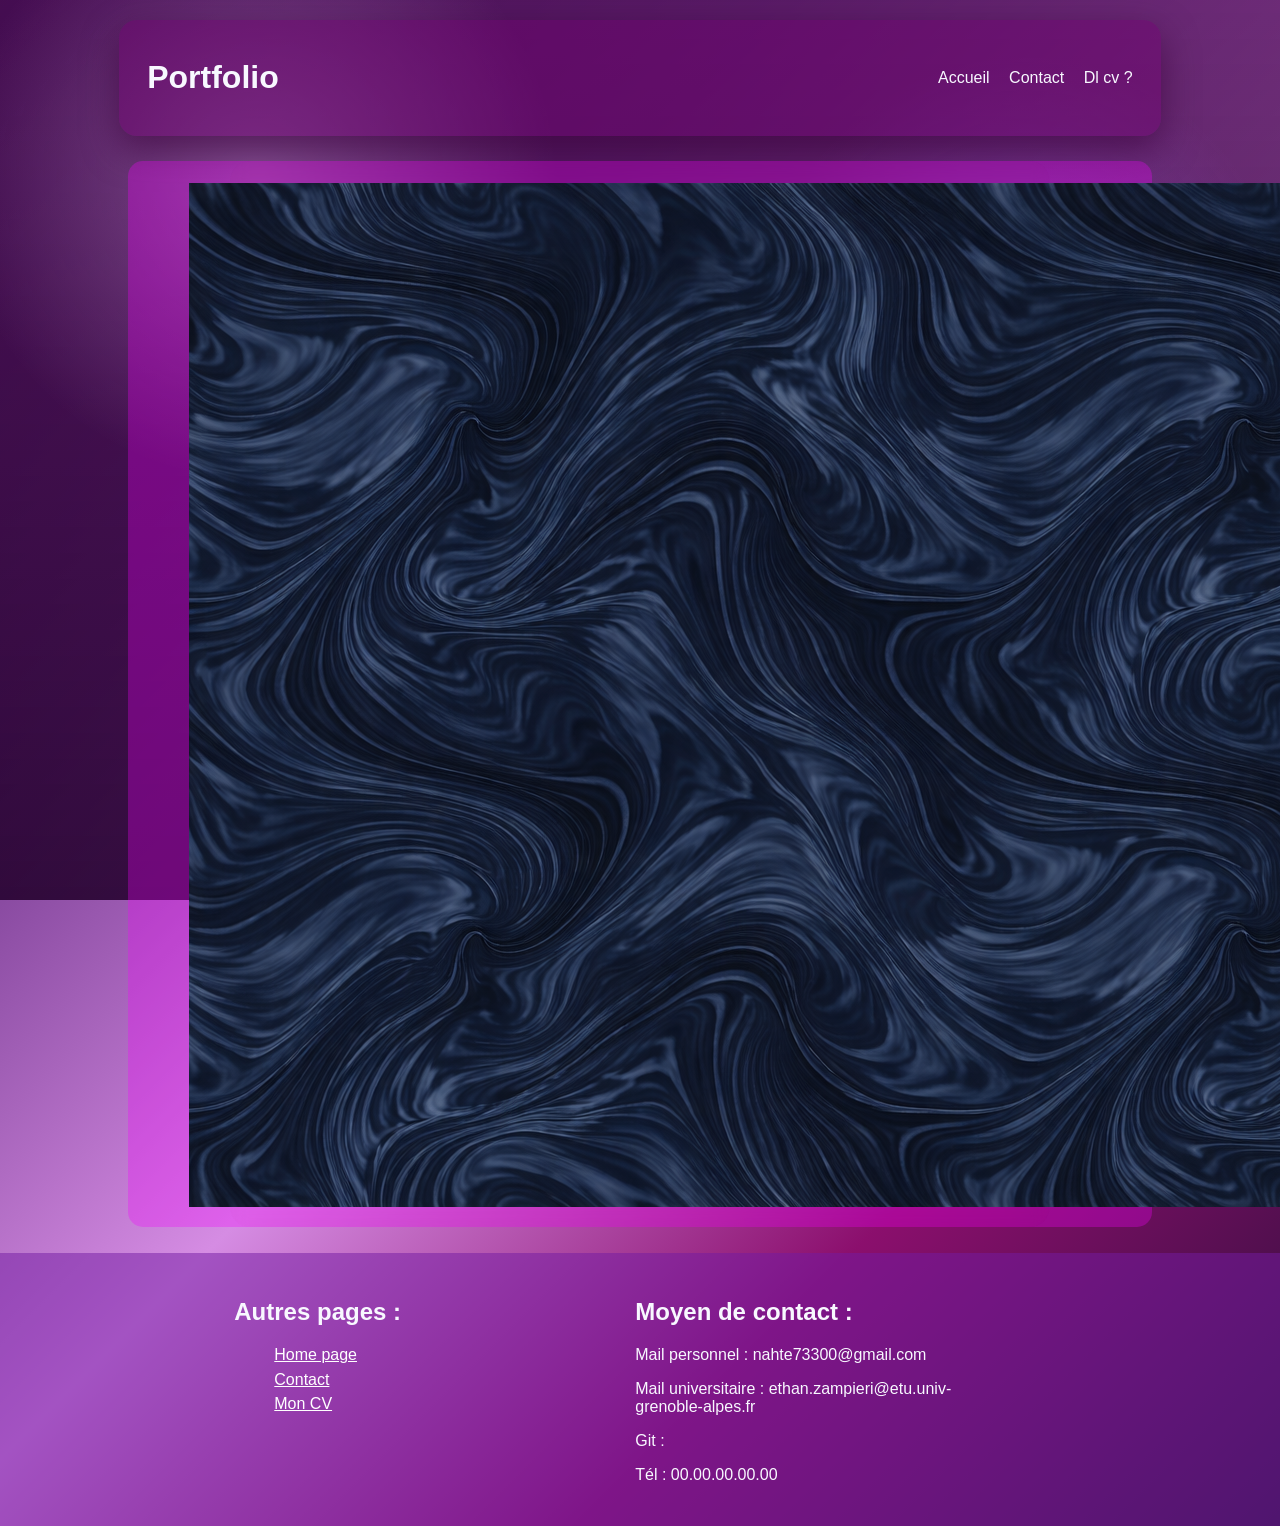
==== Download_cv.html @ 6f209bd2 "Add files via upload" ====
<!DOCTYPE html>
<html lang="fr">
<head>
    <meta charset="UTF-8">
    <meta name="viewport" content="width=device-width, initial-scale=1.0">
    <title>Portfolio ZAMPIERI Ethan</title>

    <!-- Lien vers le CSS -->
    <link rel="stylesheet" href="styleProjet.css">
</head>
<body>

    <!-- En-tête -->
    <header>
        <h1>Portfolio</h1>
        <nav>
            <ul>
                <li><a href="Untitled-1.html">Accueil</a></li>
                <li><a href="#">Contact</a></li>
                <li><a href="Download_cv.html">Dl cv ?</a></li>
            </ul>
        </nav>
    </header>

    <main>
        <section>
            <img src="Vagues_de_bleu_profond.png" alt="">
        </section>
    </main>

    <footer>
        <div class="contact">
            <h2>Autres pages :</h2>
            <ul>
                <li><a href="#top">Home page</a></li>
                <li><a href="#">Contact</a></li>
                <li><a href="Download_cv.html">Mon CV</a></li>
            </ul>
        </div>
        <div>
            <h2>Moyen de contact :</h2>
            <p>Mail personnel : nahte73300@gmail.com</p>
            <p>Mail universitaire : ethan.zampieri@etu.univ-grenoble-alpes.fr</p>
            <p>Git : </p>
            <p>Tél : 00.00.00.00.00</p>
        </div>
    </footer>
</body>
---- styleProjet.css ----
header{
    width: 77%;
    margin: 20px auto;
    padding: 18px 28px;
    display: flex;
    align-items: center;
    justify-content: space-between;
    gap: 24px;
    background: rgba(114, 0, 114, 0.45);
    border-radius: 18px;
    box-shadow: 0 14px 35px rgba(56, 0, 56, 0.60); 
}

header > nav > ul {
    display: flex;
    gap: 10%;
    list-style: none;
    margin-left: -20%;
}

header > nav > ul > li > a{
    color: ghostwhite;
    text-decoration: none;
    font-size: 600;
}

header > nav > ul > li > a:hover{
    color: #f8f1ff;
}

body > main > section{
    justify-self: center;
    opacity: 100%;
    background-color: rgba(138, 0, 54, 0.01);
    backdrop-filter: blur(8px);
    margin: 2% 0%;
    border-radius: 20px;  
    padding-top: 5px;

    width: 80%;
    margin: auto;
}

main{
    background-color: rgba(245, 0, 255, 0.3);
    width: 80%;
    margin: 2% 10%;
    justify-content: center;
    border-radius: 15px;
}

section p {
    font-size: 150%;
}

.chatbot{
    width: 100%;
    height: 100%;
}

.sectChat{
    display: grid;
    grid-template-columns: repeat(2, 1fr);
    grid-template-rows: repeat(1, 1fr);
}

img{
    margin-left: -5%;
    margin-top: 2%;
    margin-bottom: 2%;
}


footer{
    background-color: #741da381;
    display: flex;
    flex-direction: row;
    justify-content: space-evenly;
    margin-top: 2%;
    margin-bottom: 0%;
}

footer div{
    padding: 2% 0% 2% 2%;
}

footer > div:last-of-type > p{
    width: 80%;
}

footer a{
    color: white;
    
}

footer li{
    list-style: none;
    margin-bottom: 5%;
}











body{
    margin: 0;
    min-height: 100vh;
    font-family: "Segoe UI", Tahoma, Geneva, Verdana, sans-serif;
    color: ghostwhite;
    background: linear-gradient(135deg, #2f0b47 0%, #7a3d94 28%, #d58ce3 52%, #8b0f6d 75%, #2b0f3a 100%);
    background-blend-mode: screen;
}

body::before {
    content: "";
    position: fixed;
    inset: 0;
    background: radial-gradient(circle at 20% 20%, rgba(238, 191, 255, 0.35), transparent 24%),
                radial-gradient(circle at 80% 35%, rgba(167, 103, 255, 0.28), transparent 22%),
                radial-gradient(circle at 55% 70%, rgba(255, 116, 197, 0.24), transparent 28%),
                linear-gradient(180deg, rgba(77, 14, 85, 0.72), rgba(34, 0, 43, 0.86));
    pointer-events: none;
    z-index: -1;
}
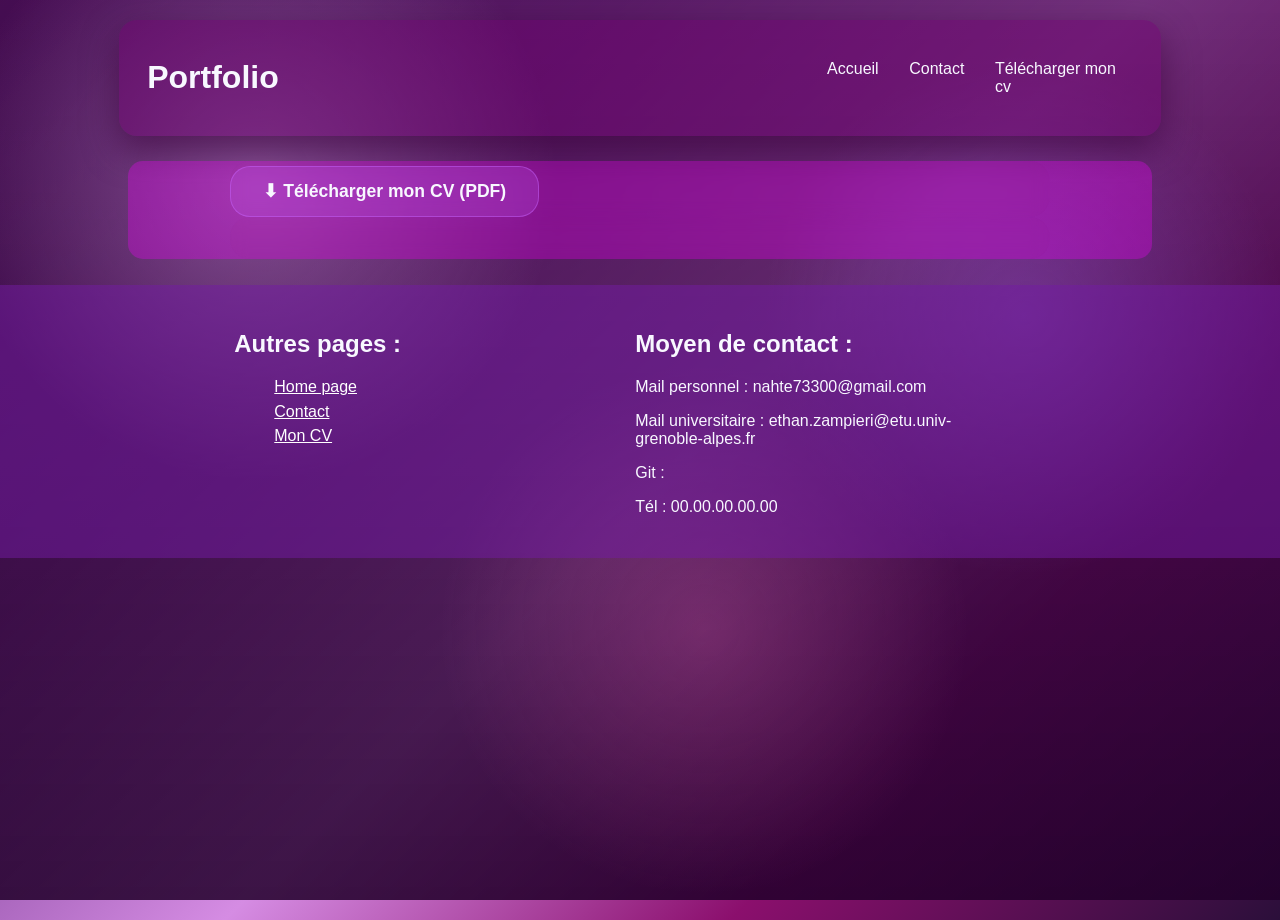
==== commit d651599b: "Update Download_cv.html" ====
--- a/Download_cv.html
+++ b/Download_cv.html
@@ -15,16 +15,31 @@
         <h1>Portfolio</h1>
         <nav>
             <ul>
-                <li><a href="Untitled-1.html">Accueil</a></li>
+                <li><a href="index.html">Accueil</a></li>
                 <li><a href="#">Contact</a></li>
-                <li><a href="Download_cv.html">Dl cv ?</a></li>
+                <li><a href="Download_cv.html">Télécharger mon cv </a></li>
             </ul>
         </nav>
     </header>
 
     <main>
         <section>
-            <img src="Vagues_de_bleu_profond.png" alt="">
+            <a href="cv.pdf" download style="text-decoration:none;">
+                <button style="
+                    padding: 14px 32px;
+                    background: rgba(200, 100, 255, 0.2);
+                    border: 1px solid rgba(200, 100, 255, 0.45);
+                    border-radius: 20px;
+                    color: ghostwhite;
+                    font-size: 1.1rem;
+                    font-weight: 600;
+                    cursor: pointer;
+                    font-family: 'Segoe UI', sans-serif;
+                ">⬇ Télécharger mon CV (PDF)</button>
+            </a>
+        </section>
+        <section>
+            <img src="EthanCV.pdf" alt="">
         </section>
     </main>
 
@@ -45,4 +60,4 @@
             <p>Tél : 00.00.00.00.00</p>
         </div>
     </footer>
-</body>+</body>
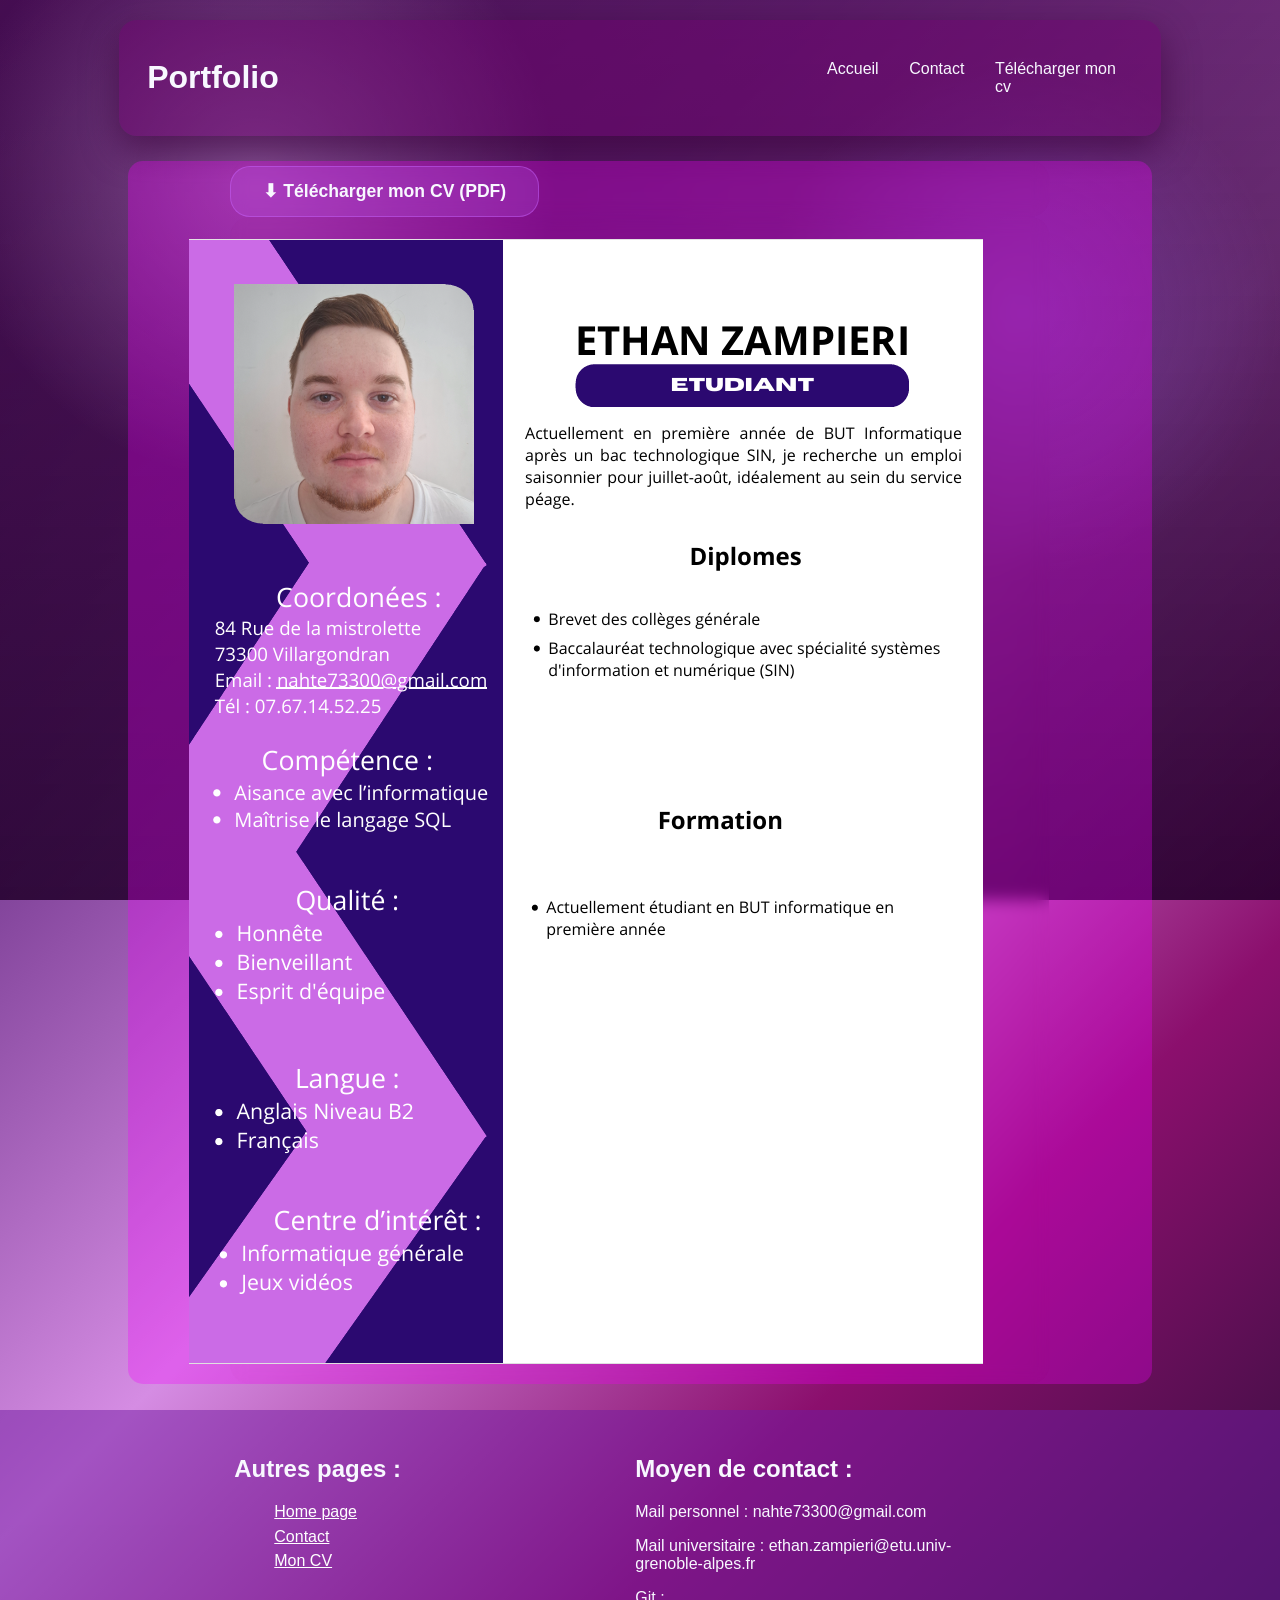
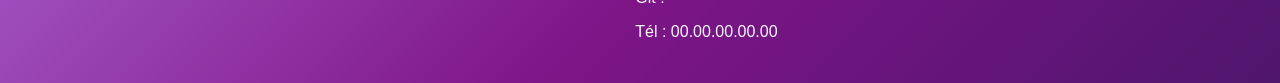
==== commit fcde211f: "Update Download_cv.html" ====
--- a/Download_cv.html
+++ b/Download_cv.html
@@ -39,7 +39,7 @@
             </a>
         </section>
         <section>
-            <img src="EthanCV.pdf" alt="">
+            <img src="EthanCVPhoto.png" alt="">
         </section>
     </main>
 
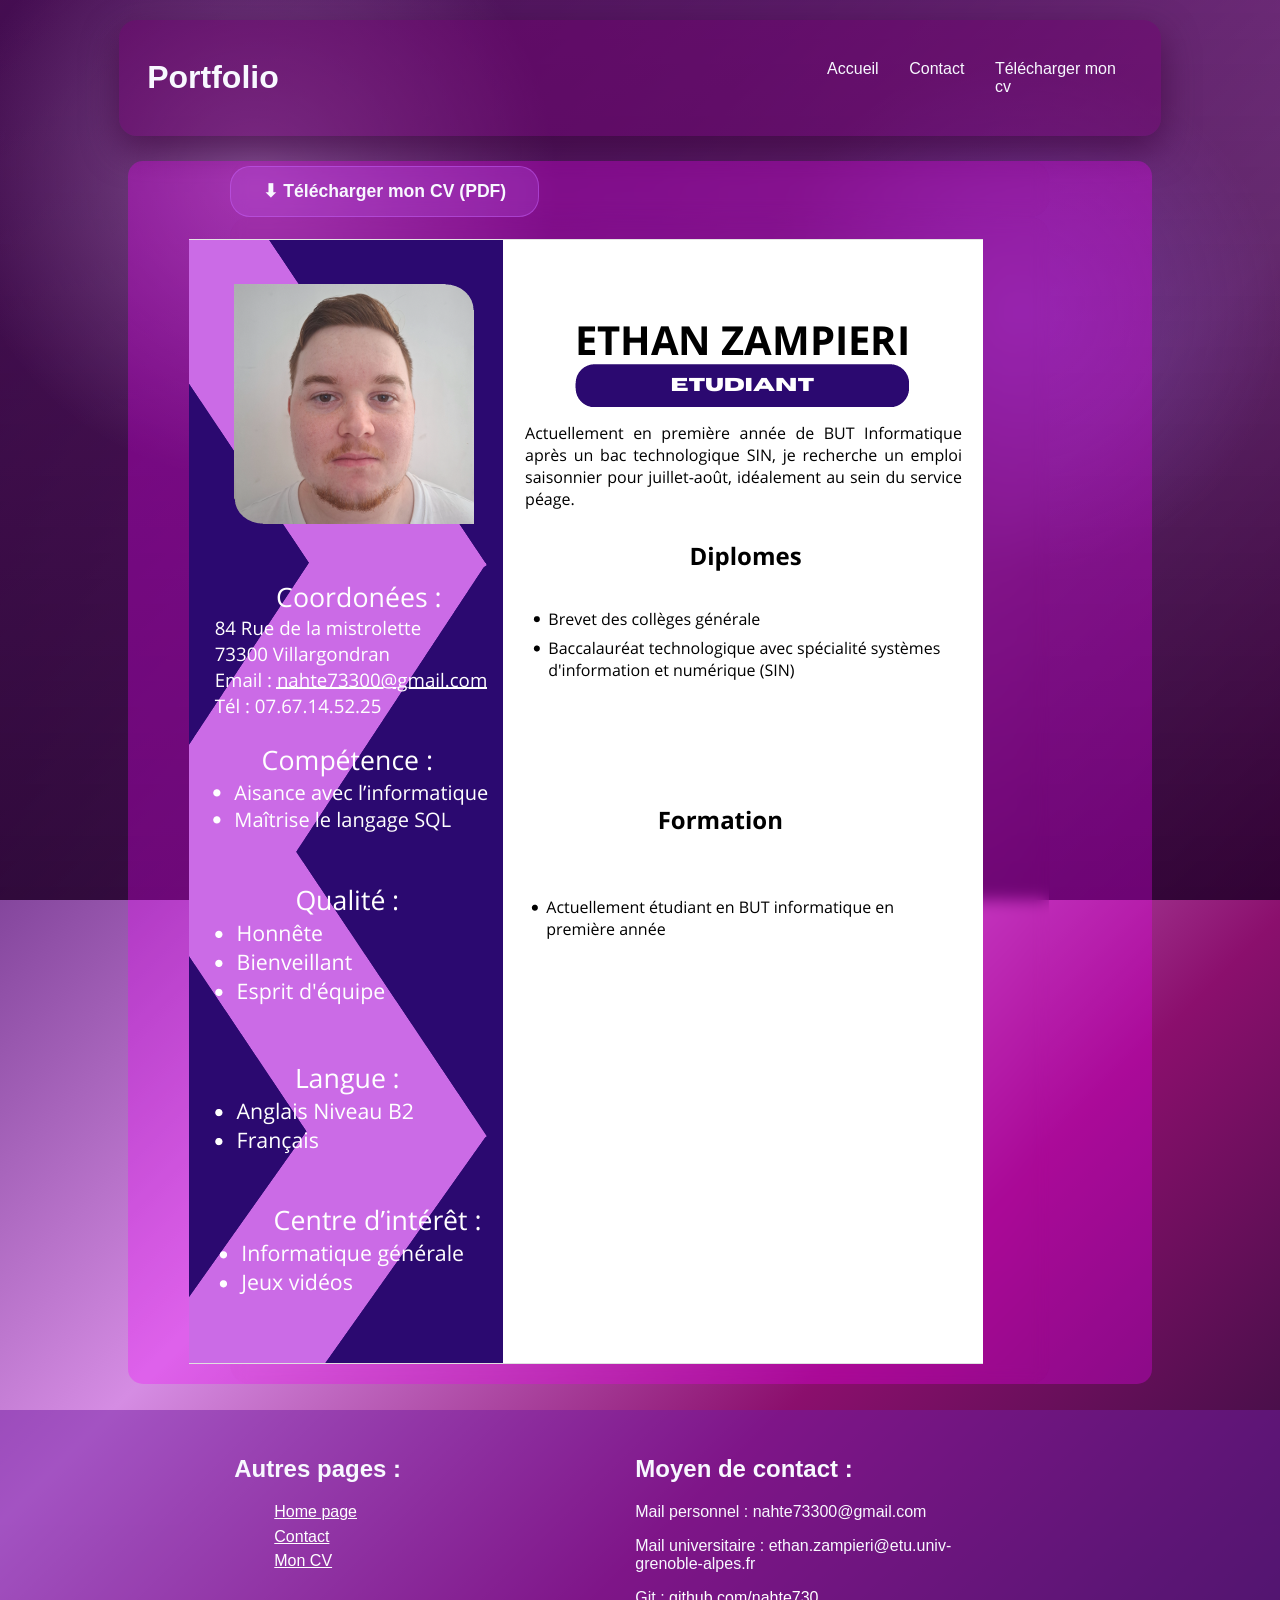
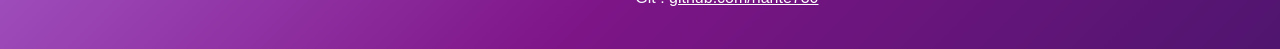
==== commit 0ea14739: "Update Download_cv.html" ====
--- a/Download_cv.html
+++ b/Download_cv.html
@@ -56,8 +56,7 @@
             <h2>Moyen de contact :</h2>
             <p>Mail personnel : nahte73300@gmail.com</p>
             <p>Mail universitaire : ethan.zampieri@etu.univ-grenoble-alpes.fr</p>
-            <p>Git : </p>
-            <p>Tél : 00.00.00.00.00</p>
+            <p>Git : <a href="https://github.com/nahte730" target="_blank">github.com/nahte730</a></p>
         </div>
     </footer>
 </body>
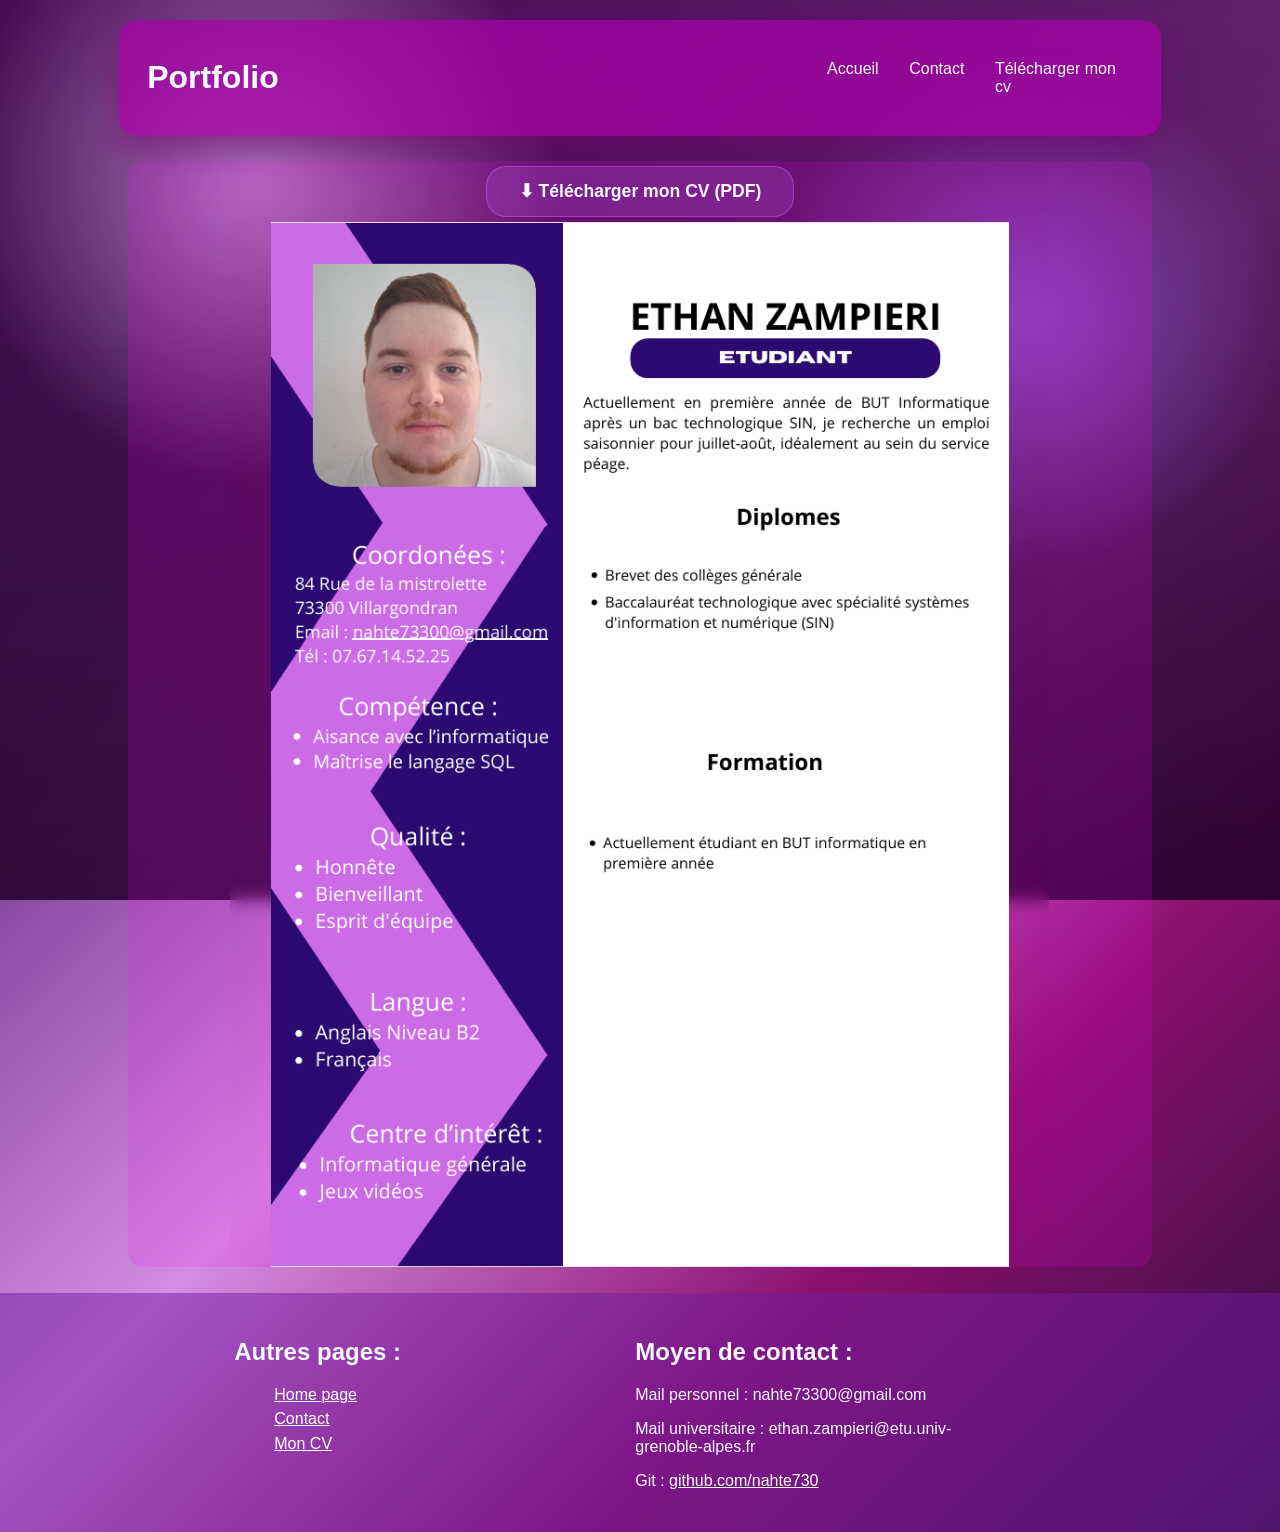
==== commit 5654f3e7: "Update contact link in Download_cv.html" ====
--- a/Download_cv.html
+++ b/Download_cv.html
@@ -16,7 +16,7 @@
         <nav>
             <ul>
                 <li><a href="index.html">Accueil</a></li>
-                <li><a href="#">Contact</a></li>
+                <li><a href="#contact">Contact</a></li>
                 <li><a href="Download_cv.html">Télécharger mon cv </a></li>
             </ul>
         </nav>
@@ -52,7 +52,7 @@
                 <li><a href="Download_cv.html">Mon CV</a></li>
             </ul>
         </div>
-        <div>
+        <div id="contact">
             <h2>Moyen de contact :</h2>
             <p>Mail personnel : nahte73300@gmail.com</p>
             <p>Mail universitaire : ethan.zampieri@etu.univ-grenoble-alpes.fr</p>
--- a/styleProjet.css
+++ b/styleProjet.css
@@ -6,9 +6,9 @@
     align-items: center;
     justify-content: space-between;
     gap: 24px;
-    background: rgba(114, 0, 114, 0.45);
+    background: rgba(168, 0, 168, 0.726);
+    box-shadow: 0 14px 35px rgba(117, 0, 117, 0.6);
     border-radius: 18px;
-    box-shadow: 0 14px 35px rgba(56, 0, 56, 0.60); 
 }
 
 header > nav > ul {
@@ -42,11 +42,26 @@
 }
 
 main{
-    background-color: rgba(245, 0, 255, 0.3);
+    background-color: rgba(255, 0, 255, 0.15);
     width: 80%;
     margin: 2% 10%;
     justify-content: center;
     border-radius: 15px;
+    display: flex;
+    flex-direction: column;
+    align-items: center;
+}
+
+main section {
+    display: flex;
+    justify-content: center;
+    width: 100%;
+}
+
+main section img {
+    margin: 0;
+    width: auto;
+    max-width: 90%;
 }
 
 section p {
@@ -121,10 +136,10 @@
     content: "";
     position: fixed;
     inset: 0;
-    background: radial-gradient(circle at 20% 20%, rgba(238, 191, 255, 0.35), transparent 24%),
-                radial-gradient(circle at 80% 35%, rgba(167, 103, 255, 0.28), transparent 22%),
-                radial-gradient(circle at 55% 70%, rgba(255, 116, 197, 0.24), transparent 28%),
-                linear-gradient(180deg, rgba(77, 14, 85, 0.72), rgba(34, 0, 43, 0.86));
+    background: radial-gradient(circle at 20% 20%, rgba(238, 191, 255, 0.603), transparent 24%),
+                radial-gradient(circle at 80% 35%, rgba(166, 103, 255, 0.562), transparent 22%),
+                radial-gradient(circle at 55% 70%, rgba(255, 116, 197, 0.507), transparent 28%),
+                linear-gradient(180deg, rgba(77, 14, 85, 0.822), rgba(34, 0, 43, 0.86));
     pointer-events: none;
     z-index: -1;
-}+}
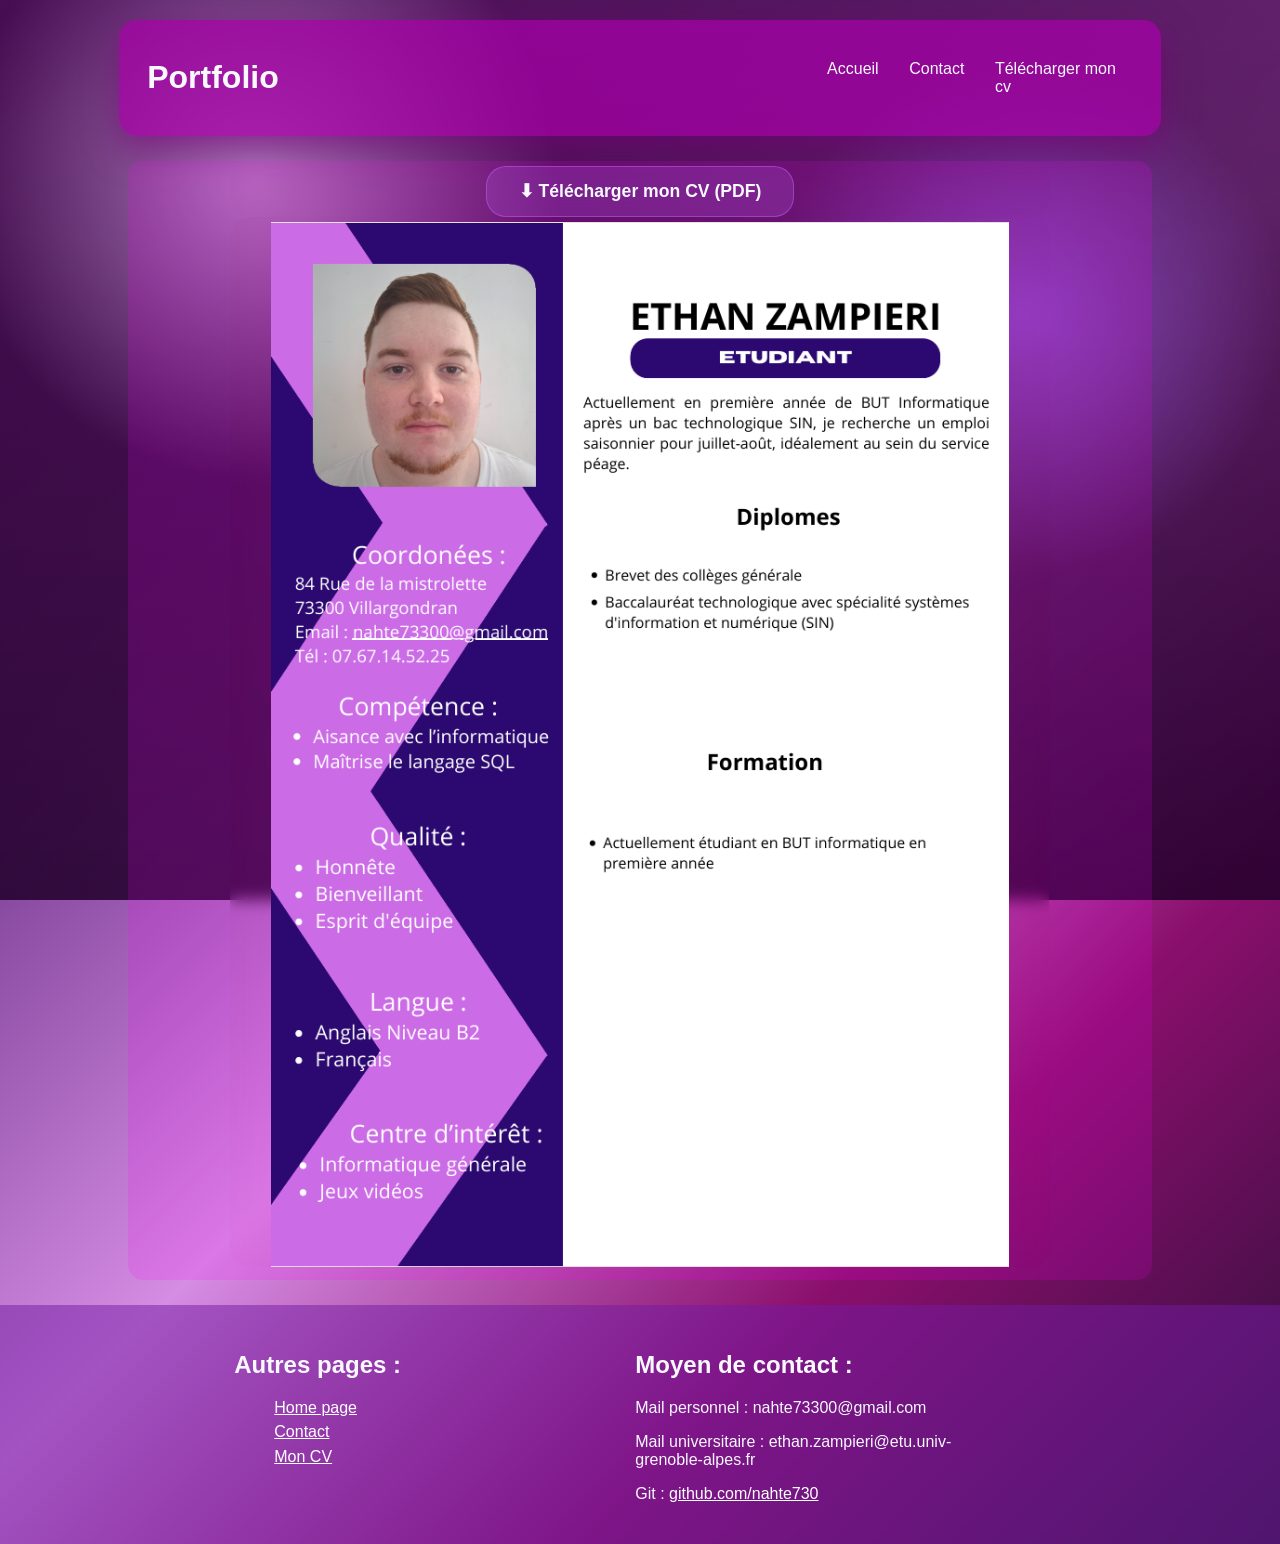
==== commit 8933baf3: "Update Download_cv.html" ====
--- a/Download_cv.html
+++ b/Download_cv.html
@@ -24,7 +24,7 @@
 
     <main>
         <section>
-            <a href="cv.pdf" download style="text-decoration:none;">
+            <a href="EthanCV.pdf" download style="text-decoration:none;">
                 <button style="
                     padding: 14px 32px;
                     background: rgba(200, 100, 255, 0.2);
--- a/styleProjet.css
+++ b/styleProjet.css
@@ -45,6 +45,7 @@
     background-color: rgba(255, 0, 255, 0.15);
     width: 80%;
     margin: 2% 10%;
+    padding-bottom: 1%;
     justify-content: center;
     border-radius: 15px;
     display: flex;
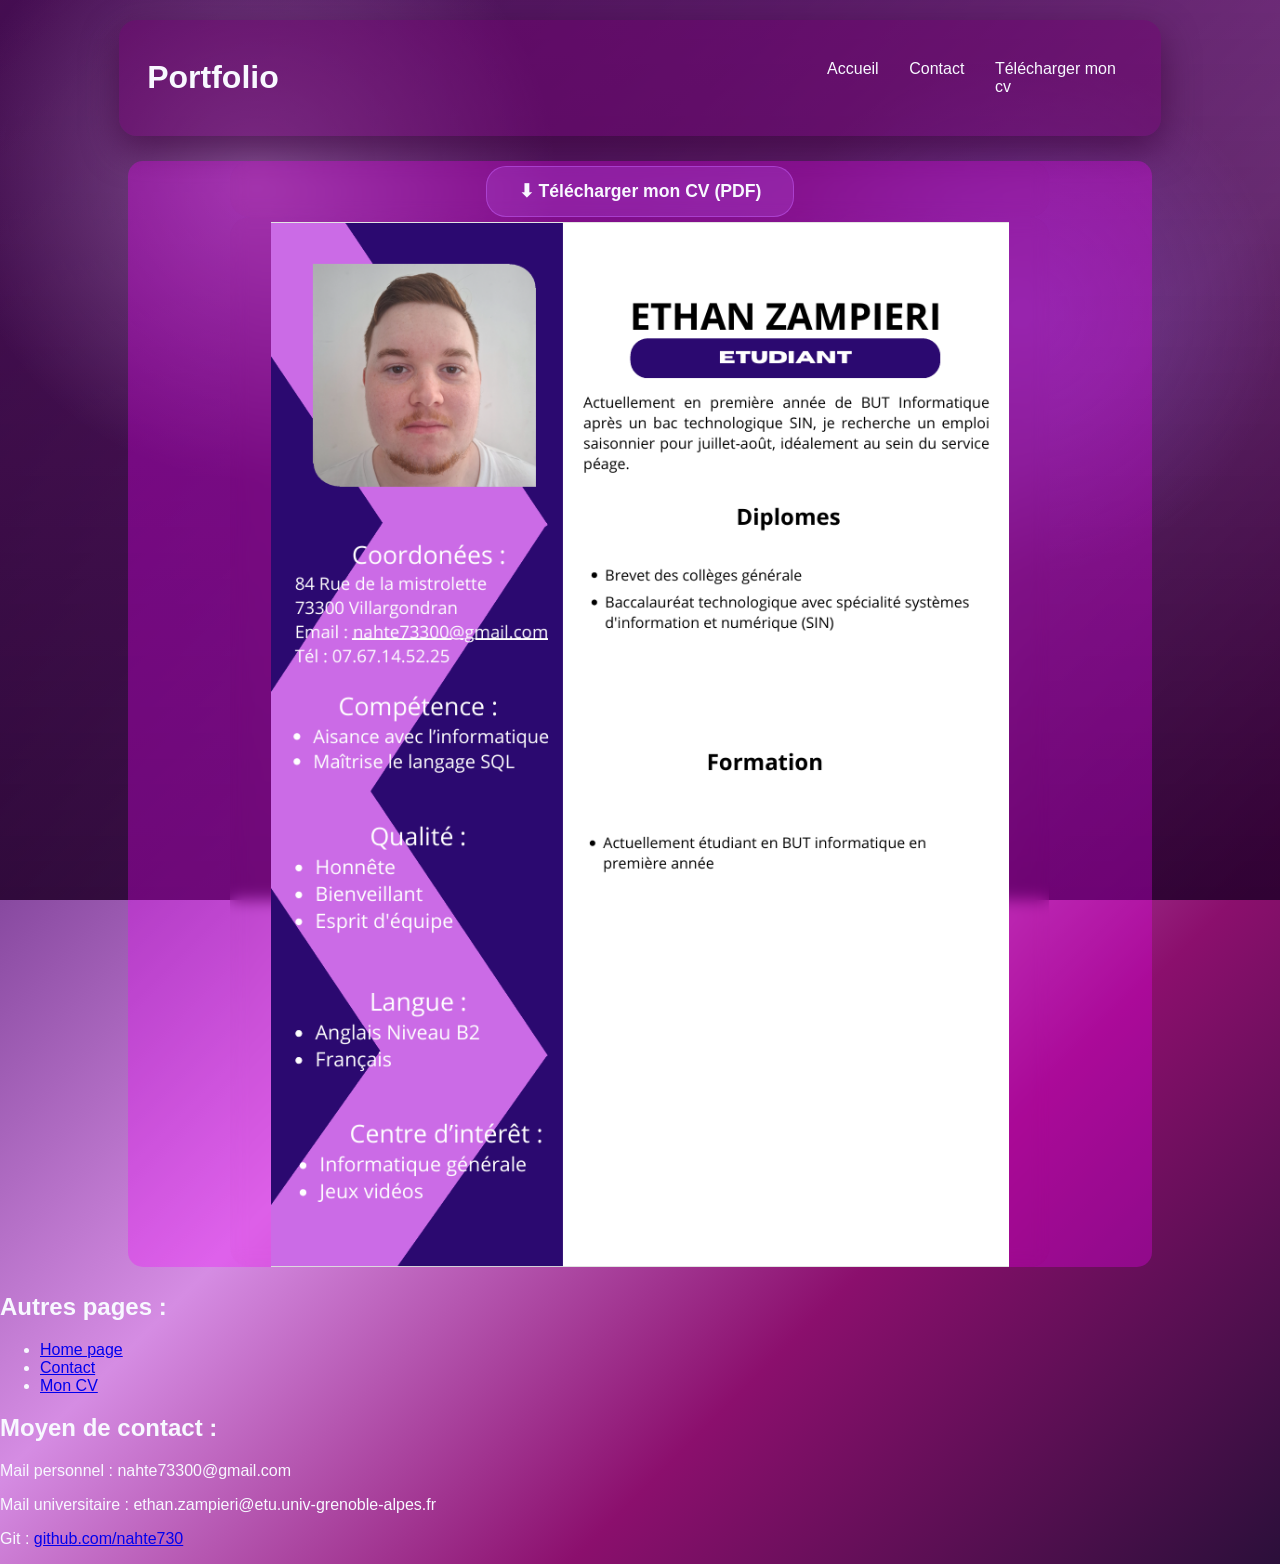
==== commit 24ce9e2b: "Update Download_cv.html" ====
--- a/Download_cv.html
+++ b/Download_cv.html
@@ -6,7 +6,7 @@
     <title>Portfolio ZAMPIERI Ethan</title>
 
     <!-- Lien vers le CSS -->
-    <link rel="stylesheet" href="styleProjet.css">
+    <link rel="stylesheet" href="styleCV.css">
 </head>
 <body>
 
--- a/styleCV.css
+++ b/styleCV.css
@@ -0,0 +1,111 @@
+header{
+    width: 77%;
+    margin: 20px auto;
+    padding: 18px 28px;
+    display: flex;
+    align-items: center;
+    justify-content: space-between;
+    gap: 24px;
+    background: rgba(114, 0, 114, 0.45);
+    border-radius: 18px;
+    box-shadow: 0 14px 35px rgba(56, 0, 56, 0.60); 
+}
+
+header > nav > ul {
+    display: flex;
+    gap: 10%;
+    list-style: none;
+    margin-left: -20%;
+}
+
+header > nav > ul > li > a{
+    color: ghostwhite;
+    text-decoration: none;
+    font-size: 600;
+}
+
+header > nav > ul > li > a:hover{
+    color: #f8f1ff;
+}
+
+body > main > section{
+    justify-self: center;
+    opacity: 100%;
+    background-color: rgba(138, 0, 54, 0.01);
+    backdrop-filter: blur(8px);
+    margin: 2% 0%;
+    border-radius: 20px;  
+    padding-top: 5px;
+
+    width: 80%;
+    margin: auto;
+}
+
+main{
+    background-color: rgba(245, 0, 255, 0.3);
+    width: 80%;
+    margin: 2% 10%;
+    justify-content: center;
+    border-radius: 15px;
+    display: flex;
+    flex-direction: column;
+    align-items: center;
+}
+
+main section {
+    display: flex;
+    justify-content: center;
+    width: 100%;
+}
+
+main section img {
+    margin: 0;
+    width: auto;
+    max-width: 90%;
+}
+
+main section {
+    display: flex;
+    justify-content: center;
+    width: 100%;
+}
+
+main section img {
+    margin: 0;
+    width: auto;
+    max-width: 90%;
+}
+
+
+
+
+
+
+
+
+
+
+
+
+
+
+body{
+    margin: 0;
+    min-height: 100vh;
+    font-family: "Segoe UI", Tahoma, Geneva, Verdana, sans-serif;
+    color: ghostwhite;
+    background: linear-gradient(135deg, #2f0b47 0%, #7a3d94 28%, #d58ce3 52%, #8b0f6d 75%, #2b0f3a 100%);
+    background-blend-mode: screen;
+}
+
+body::before {
+    content: "";
+    position: fixed;
+    inset: 0;
+    background: radial-gradient(circle at 20% 20%, rgba(238, 191, 255, 0.35), transparent 24%),
+                radial-gradient(circle at 80% 35%, rgba(167, 103, 255, 0.28), transparent 22%),
+                radial-gradient(circle at 55% 70%, rgba(255, 116, 197, 0.24), transparent 28%),
+                linear-gradient(180deg, rgba(77, 14, 85, 0.72), rgba(34, 0, 43, 0.86));
+    pointer-events: none;
+    z-index: -1;
+}
